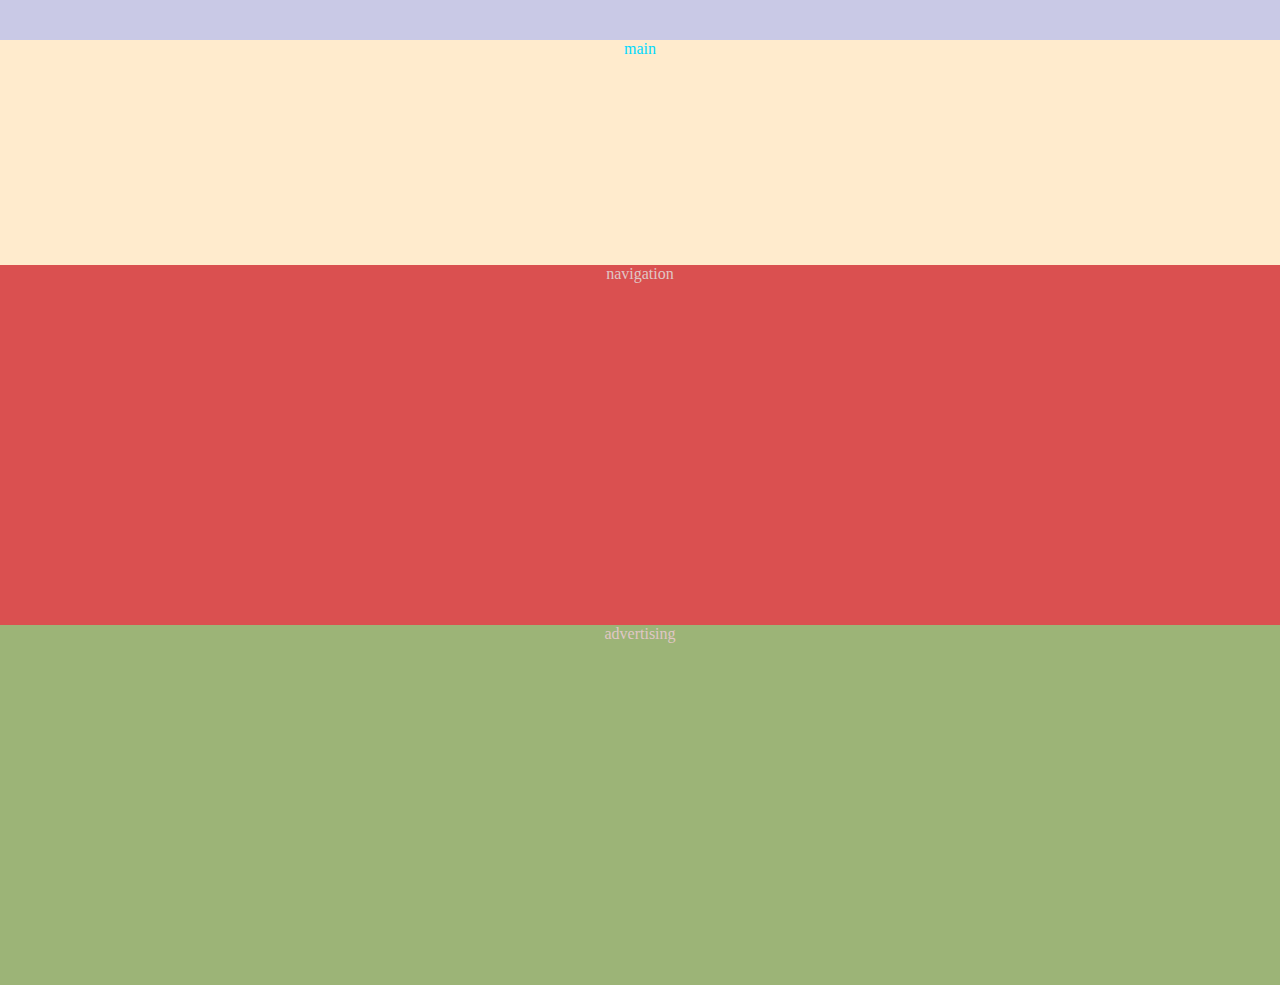
==== index.html @ bd8105ac "grid practice with responsive alignment" ====
<!DOCTYPE html>
<html lang="en">
<head>
    <meta charset="UTF-8">
    <meta name="viewport" content="width=device-width, initial-scale=1.0">
    <title>grid parctice</title>
    <link rel="stylesheet" href="./style.css"/>
</head>
<body>
    <header></header>
        <section class="main">main </section>
        <section class="navi">navigation</section>
        <section class="ad">advertising</section>
      
    
</body>
</html>
---- style.css ----
*{
    padding: 0%;
    margin: 0%;
    height: 100%;
}
header{
    height: 40px;
    width: 100%;
    background-color: rgb(201, 201, 230);
}

.main{
    height: 25vh;
  width: 100%;
    background-color:blanchedalmond;
    color: rgb(0, 217, 255);
    border-bottom: black 2px;
    text-align: center;
}
.ad{
    height: 40%;
  width: 100%;
    background-color:rgb(156, 180, 119);
    color: rgb(224, 199, 198);
    text-align: center;
}
.navi{
    height: 40%;
  width: 100%;
    background-color:rgb(218, 80, 80);
    color: rgb(224, 199, 198);
    text-align: center;
}
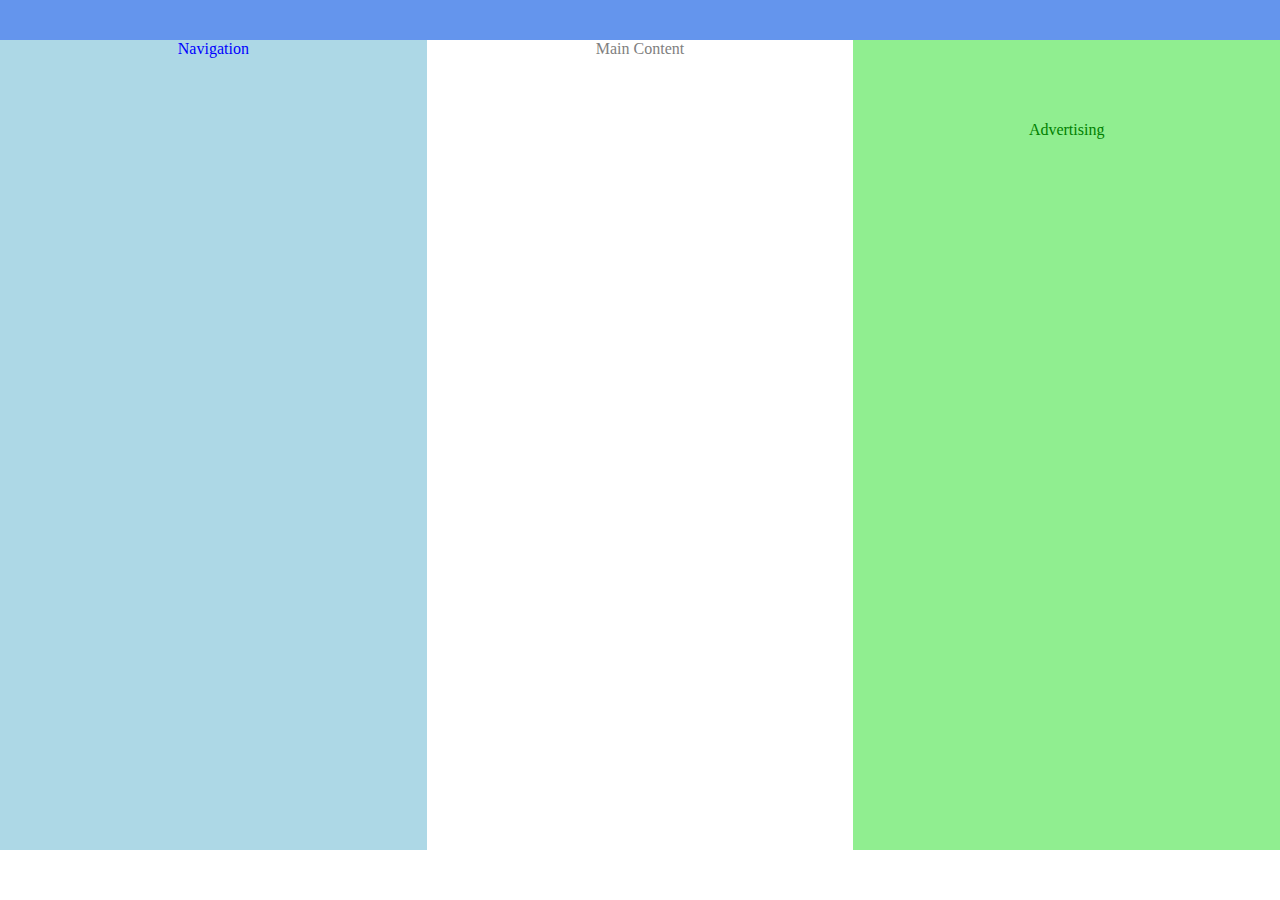
==== commit 3dfdad84: "challenge grid area template" ====
--- a/index.html
+++ b/index.html
@@ -1,17 +1,21 @@
-<!DOCTYPE html>
 <html lang="en">
 <head>
-    <meta charset="UTF-8">
-    <meta name="viewport" content="width=device-width, initial-scale=1.0">
-    <title>grid parctice</title>
-    <link rel="stylesheet" href="./style.css"/>
+  <meta charset="UTF-8">
+  <meta http-equiv="X-UA-Compatible" content="IE=edge">
+  <meta name="viewport" content="width=device-width, initial-scale=1.0">
+  <title>CSS Grid</title>
+  <link rel="stylesheet" href="./style.css">
 </head>
 <body>
-    <header></header>
-        <section class="main">main </section>
-        <section class="navi">navigation</section>
-        <section class="ad">advertising</section>
-      
-    
+
+  <header></header>
+  <div>
+  <section class="nav">Navigation</section>
+  <section class="main">Main Content</section>
+  <section class="ads">Advertising</section>
+  
+  </div>
+  
+  
 </body>
 </html>--- a/style.css
+++ b/style.css
@@ -1,33 +1,45 @@
-*{
-    padding: 0%;
-    margin: 0%;
-    height: 100%;
-}
-header{
-    height: 40px;
-    width: 100%;
-    background-color: rgb(201, 201, 230);
+* {
+  margin: 0;
 }
 
-.main{
-    height: 25vh;
+header {
+  height: 40px;
   width: 100%;
-    background-color:blanchedalmond;
-    color: rgb(0, 217, 255);
-    border-bottom: black 2px;
-    text-align: center;
+  background-color: cornflowerblue;
 }
-.ad{
-    height: 40%;
+div{
   width: 100%;
-    background-color:rgb(156, 180, 119);
-    color: rgb(224, 199, 198);
-    text-align: center;
+  height: 90vh;
+  display:grid;
+  grid-template-rows: 1fr 1fr 1fr ;
 }
-.navi{
-    height: 40%;
+section {
   width: 100%;
-    background-color:rgb(218, 80, 80);
-    color: rgb(224, 199, 198);
-    text-align: center;
+  text-align: center;
+}
+
+.nav {
+ 
+  background-color: lightblue;
+    color: blue;
+}
+
+.main {
+ 
+  background-color: white;
+  
+  color: grey;
+}
+
+.ads {
+  
+  background-color: lightgreen;
+  line-height: 20vh;
+  color: green;
+}
+@media screen and (min-width: 768px){
+  div{
+     grid-template-rows: 1fr; 
+    grid-template-columns: 1fr 1fr 1fr;   
+  }
 }